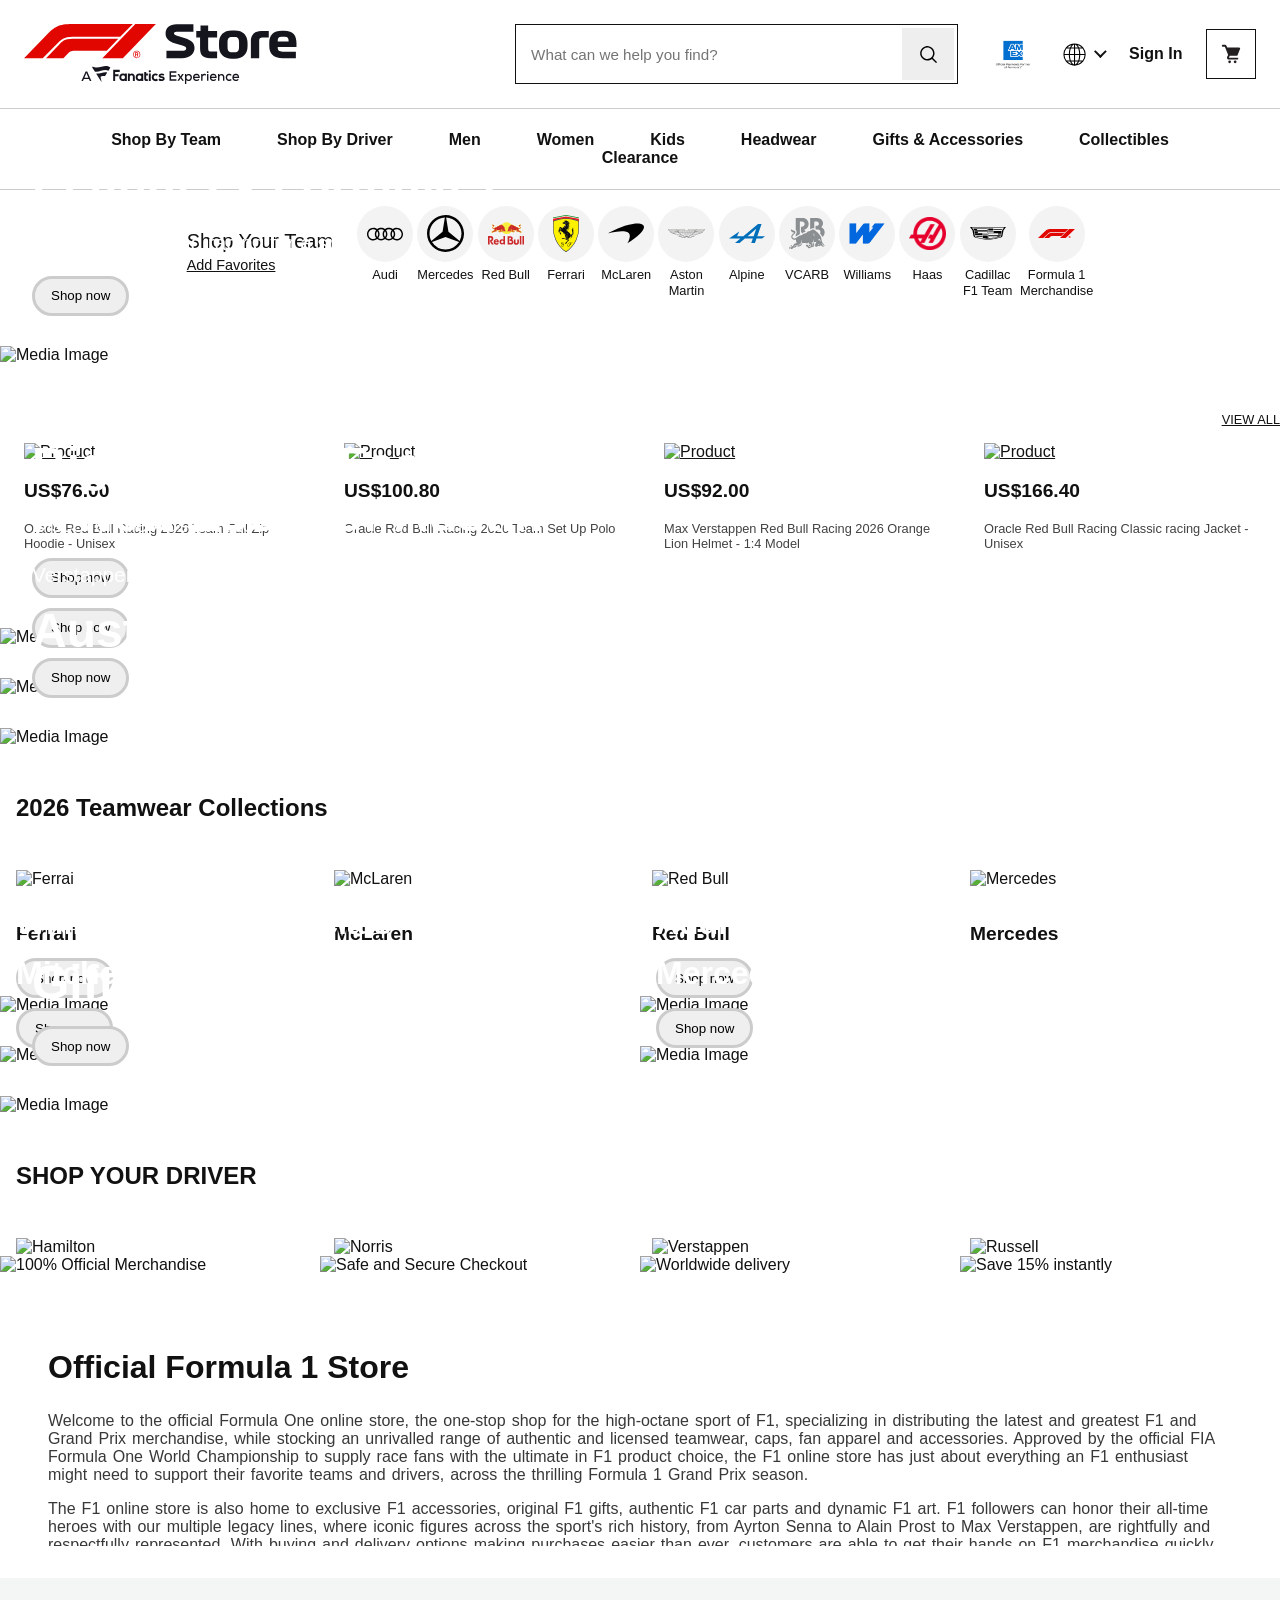
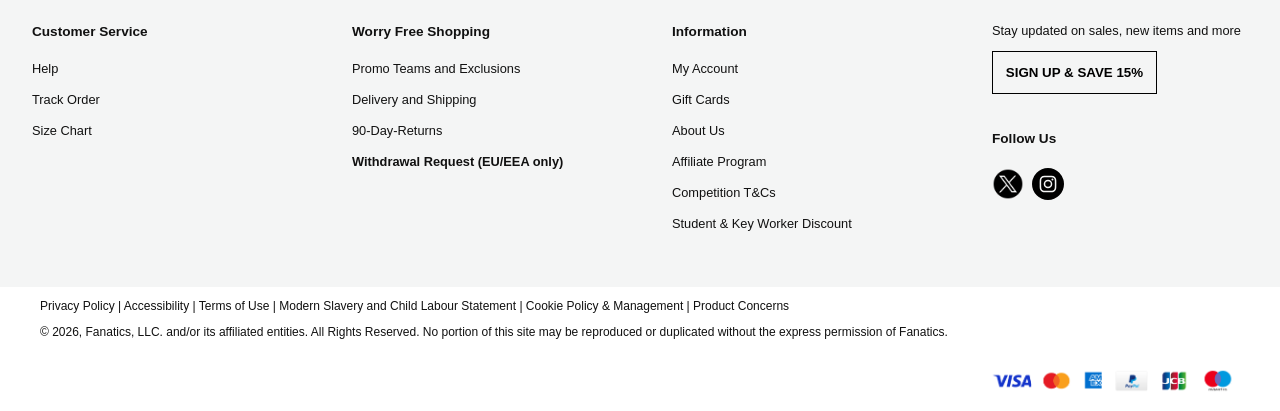
==== midterm-lab-exam/index.html @ 0c7c8865 "midterm: baseline copy" ====
<!doctype html>
<html lang="en">
  <head>
    <meta charset="UTF-8" />
    <meta name="viewport" content="width=device-width, initial-scale=1.0" />
    <link href="https://cdn.jsdelivr.net/npm/bootstrap@5.3.3/dist/css/bootstrap.min.css" rel="stylesheet" />
    <link rel="stylesheet" href="style.css" />
    <title>F1 Store | The Official Formula One Store</title>
  </head>

  <body>
    <header class="header">
      <div class="header-main flex-wrap flex-md-nowrap">
                <button class="hamburger" type="button" data-bs-toggle="collapse" data-bs-target="#categories-menu" aria-label="Toggle menu">
          <span></span><span></span><span></span>
        </button>
        <img class="f1-logo" src="content/f1-logo.svg" alt="F1 Store" />

        <div class="search-bar d-none d-md-flex">
          <img class="search-icon" src="content/search.svg" alt="" />

          <input
            class="search"
            type="text"
            placeholder="What can we help you find?"
          />
        </div>

        <div class="header-icons d-md-none">
          <img class="header-icon" src="content/search.svg" alt="Search" />
          <img class="header-icon" src="content/account.svg" alt="Account" />
          <img class="header-icon" src="content/bag.svg" alt="Shopping bag" />
        </div>
        <div class="header-right d-none d-md-flex">
          <img class="amex-logo d-none d-lg-block" src="content/amex-logo.avif" alt="AMEX-logo" />
          <a class="lang-link" href="#"><img class="globe" src="content/languages.svg" alt="Language" /><span class="chevron"></span></a>
          <a class="sign-in" href="#">Sign In</a>
          <a class="cart-box" href="#"><img class="cart" src="content/cart.svg" alt="Shopping cart" /></a>
        </div>
      </div>
      <nav class="category-nav navbar navbar-expand-md">
        <div class="collapse navbar-collapse" id="categories-menu">
          <ul class="navbar-nav w-100 flex-wrap justify-content-center">
            <li class="nav-item"><a class="nav-link" href="#">Shop By Team</a></li>
            <li class="nav-item"><a class="nav-link" href="#">Shop By Driver</a></li>
            <li class="nav-item"><a class="nav-link" href="#">Men</a></li>
            <li class="nav-item"><a class="nav-link" href="#">Women</a></li>
            <li class="nav-item"><a class="nav-link" href="#">Kids</a></li>
            <li class="nav-item"><a class="nav-link" href="#">Headwear</a></li>
            <li class="nav-item"><a class="nav-link" href="#">Gifts &amp; Accessories</a></li>
            <li class="nav-item"><a class="nav-link" href="#">Collectibles</a></li>
            <li class="nav-item"><a class="nav-link" href="#">Clearance</a></li>
        <li class="nav-item d-md-none"><a class="nav-link" href="#">Gift Cards</a></li>
        <li class="nav-item d-md-none"><a class="nav-link" href="#">Track Order</a></li>
        <li class="nav-item d-md-none"><a class="nav-link" href="#">Help</a></li>
        <li class="nav-item d-md-none"><a class="nav-link" href="#">My Account</a></li>
          </ul>
        </div>
      </nav>

      <section class="teams-nav flex-column flex-lg-row">
        <div class="team-title">
          <div>Shop Your Team</div>
          <a href="#">Add Favorites</a>
        </div>

        <div class="teams">
          <div class="team">
            <div class="team-image">
              <img src="content/audi-logo.svg" alt="Audi" />
            </div>
            <span>Audi</span>
          </div>

          <div class="team">
            <div class="team-image">
              <img src="content/mercedes-logo.svg" alt="Mercedes" />
            </div>
            <span>Mercedes</span>
          </div>

          <div class="team">
            <div class="team-image">
              <img src="content/redbull-logo.svg" alt="Red Bull" />
            </div>
            <span>Red Bull</span>
          </div>

          <div class="team">
            <div class="team-image">
              <img src="content/ferrari-logo.svg" alt="Ferrari" />
            </div>
            <span>Ferrari</span>
          </div>

          <div class="team">
            <div class="team-image">
              <img src="content/mclaren-logo.svg" alt="McLaren" />
            </div>
            <span>McLaren</span>
          </div>

          <div class="team">
            <div class="team-image">
              <img src="content/aston_martin-logo.svg" alt="Aston Martin" />
            </div>
            <span>Aston<br />Martin</span>
          </div>

          <div class="team">
            <div class="team-image">
              <img src="content/Alpine-logo.svg" alt="Alpine" />
            </div>
            <span>Alpine</span>
          </div>

          <div class="team">
            <div class="team-image">
              <img src="content/racing_bulls-logo.svg" alt="VCARB" />
            </div>
            <span>VCARB</span>
          </div>

          <div class="team">
            <div class="team-image">
              <img src="content/williams-logo.png" alt="Williams" />
            </div>
            <span>Williams</span>
          </div>

          <div class="team">
            <div class="team-image">
              <img src="content/haas-logo.png" alt="Haas" />
            </div>
            <span>Haas</span>
          </div>

          <div class="team">
            <div class="team-image">
              <img src="content/cadillac-logo.svg" alt="Cadillac F1 Team" />
            </div>
            <span>Cadillac<br />F1 Team</span>
          </div>

          <div class="team">
            <div class="team-image">
              <img
                src="content/F1-logo-small.svg"
                alt="Formula 1 Merchandise"
              />
            </div>
            <span>Formula 1<br />Merchandise</span>
          </div>
        </div>
      </section>
    </header>
     <section class="full-media">
       <img
          class="media-bg"
          src="https://f1store.formula1.com/content/ws/all/99aa858f-770e-4492-a252-5c9ff026bca8__1600X900.png"
          alt="Media Image"
          href="#"
        />
        <div class="media-content">
          <a href="#">Peanuts x Formula 1</a>
          <p>The gang is taking racing for a spin</p>
          <button class="media-button">Shop now</button>
        </div>
      </div>
    </section>
    <section class="featured-products">
      <a class="view-all-p" href="#">VIEW ALL</a>
      <div class="row g-0 row-cols-2 row-cols-md-3 row-cols-lg-4 flex-nowrap overflow-x-auto">
        <div class="col">
    <div class="product">
            <a href="product.html"><img class="product-image" src="https://images.footballfanatics.com/red-bull-racing/oracle-red-bull-racing-2026-team-full-zip-hoodie-unisex_ss5_p-203284852+u-giqeakh89roz4j8km2s3+v-f1iofm5cjtgnecprdol8.jpg?_hv=2&w=400" alt="Product"></a>
            <div class="product-text">
              <p class="product-price">
                  US$76.00
              </p>
              <p class="product-description">
                Oracle Red Bull Racing 2026 Team Full Zip Hoodie - Unisex
              </p>
            </div>
          </div>
        </div>
        <div class="col">
    <div class="product">
            <a href="product.html"><img class="product-image" src="https://images.footballfanatics.com/red-bull-racing/oracle-red-bull-racing-2026-team-set-up-polo_ss5_p-203284846+u-rl80itriba1kzjsfhgrx+v-dq0yskqigutewtqdsetq.jpg?_hv=2&w=400" alt="Product"></a>
            <div class="product-text">
              <p class="product-price">
                    US$100.80
                </p>
              <p class="product-description">
                Oracle Red Bull Racing 2026 Team Set Up Polo
              </p>
            </div>
          </div>
        </div>
        <div class="col">
    <div class="product">
            <a href="product.html"><img class="product-image" src="https://images.footballfanatics.com/red-bull-racing/oracle-red-bull-racing-max-verstappen-1:4-2026-orange-helmet_ss5_p-204169263+u-fg5vxder5s6vkjprsjh7+v-ohwl7w9werzax4swo9gp.jpg?_hv=2&w=400" alt="Product"></a>
            <div class="product-text">
              <p class="product-price">
                    US$92.00
                </p>
              <p class="product-description">
                Max Verstappen Red Bull Racing 2026 Orange Lion Helmet - 1:4 Model
              </p>
            </div>
          </div>
        </div>
        <div class="col">
    <div class="product">
            <a href="product.html"><img class="product-image" src="https://images.footballfanatics.com/red-bull-racing/oracle-red-bull-racing-classic-racing-jacket-unisex_ss5_p-203495680+u-6pwhr2a5mqklfdiwrdmm+v-qru7h6d6cvnwbzpcdbij.jpg?_hv=2&w=400" alt="Product"></a>
            <div class="product-text">
              <p class="product-price">
                    US$166.40
                </p>
              <p class="product-description">
                Oracle Red Bull Racing Classic racing Jacket - Unisex
              </p>
            </div>
          </div>
        </div>
        <div class="col">
    <div class="product">
            <a href="product.html"><img class="product-image" src="https://images.footballfanatics.com/red-bull-racing/oracle-red-bull-racing-2026-team-full-zip-hoodie-unisex_ss5_p-203284852+u-giqeakh89roz4j8km2s3+v-f1iofm5cjtgnecprdol8.jpg?_hv=2&w=400" alt="Product"></a>
            <div class="product-text">
              <p class="product-price">
                    US$76.00
                </p>
              <p class="product-description">
                Oracle Red Bull Racing 2026 Team Full Zip Hoodie - Unisex
              </p>
            </div>
          </div>
        </div>
        <div class="col">
    <div class="product">
            <a href="product.html"><img class="product-image" src="https://images.footballfanatics.com/red-bull-racing/oracle-red-bull-racing-2026-team-set-up-polo_ss5_p-203284846+u-rl80itriba1kzjsfhgrx+v-dq0yskqigutewtqdsetq.jpg?_hv=2&w=400" alt="Product"></a>
            <div class="product-text">
              <p class="product-price">
                    US$100.80
                </p>
              <p class="product-description">
                Oracle Red Bull Racing 2026 Team Set Up Polo
              </p>
            </div>
          </div>
        </div>
        <div class="col">
    <div class="product">
            <a href="product.html"><img class="product-image" src="https://images.footballfanatics.com/red-bull-racing/oracle-red-bull-racing-max-verstappen-1:4-2026-orange-helmet_ss5_p-204169263+u-fg5vxder5s6vkjprsjh7+v-ohwl7w9werzax4swo9gp.jpg?_hv=2&w=400" alt="Product"></a>
            <div class="product-text">
              <p class="product-price">
                    US$92.00
                </p>
              <p class="product-description">
                Max Verstappen Red Bull Racing 2026 Orange Lion Helmet - 1:4 Model
              </p>
            </div>
          </div>
        </div>
        <div class="col">
    <div class="product">
            <a href="product.html"><img class="product-image" src="https://images.footballfanatics.com/red-bull-racing/oracle-red-bull-racing-classic-racing-jacket-unisex_ss5_p-203495680+u-6pwhr2a5mqklfdiwrdmm+v-qru7h6d6cvnwbzpcdbij.jpg?_hv=2&w=400" alt="Product"></a>
            <div class="product-text">
              <p class="product-price">
                    US$166.40
                </p>
              <p class="product-description">
                Oracle Red Bull Racing Classic racing Jacket - Unisex
              </p>
            </div>
          </div>
        </div>
      </div>
    </section>
    <section class="full-media">
       <img
          class="media-bg"
          src="https://f1store.formula1.com/content/ws/all/3822c56f-3aed-408d-9a5c-5820b9a64b49__1600X900.png"
          alt="Media Image"
          href="#"
        />
        <div class="media-content">
          <a href="#">Big Hats and Fast Laps</a>
          <p>Discover the Austin Race Specials</p>
          <button class="media-button">Shop now</button>
        </div>
      </div>
    </section>
        <section class="full-media">
       <img
          class="media-bg"
          src="https://f1store.formula1.com/content/ws/all/07cbb17b-3920-40c6-b9c8-36aeec4397c9__1600X900.png"
          alt="Media Image"
          href="#"
        />
        <div class="media-content">
          <a href="#">A New Look for Austin</a>
          <p>
Verstappen brings a new helmet for Austin</p>
          <button class="media-button">Shop now</button>
        </div>
      </div>
    </section>
        <section class="full-media">
       <img
          class="media-bg"
          src="https://f1store.formula1.com/content/ws/all/e5d00f90-b0cc-4c03-b243-25dbf1a67d55__1600X600.png"
          alt="Media Image"
          href="#"
        />
        <div class="media-content">
          <a href="#">Austin Specials</a>
          <button class="media-button">Shop now</button>
        </div>
      </div>
    </section>
    <section class="collections">
        <div class="collections-header">
          2026 Teamwear Collections
        </div>
        <div class="collections-teams">
          <div class="team-collec">
            <img src="https://f1store.formula1.com/content/ws/all/45e0aa87-77a0-4eb5-b67c-2b52565fc7e1__800X1080.jpg?w=800" alt="Ferrai">
            <p>Ferrari</p>
          </div>
          <div class="team-collec">
            <img src="https://f1store.formula1.com/content/ws/all/db583f59-4bc6-4a63-9961-8bb90c9713fe__800X1080.png?w=800" alt="McLaren">
            <p>McLaren</p>
          </div>
          <div class="team-collec">
            <img src="https://f1store.formula1.com/content/ws/all/5ff51c94-ff0d-43ff-bf01-c6cda2a7f2c5__800X1080.png?w=800" alt="Red Bull">
            <p>Red Bull</p>
          </div>
          <div class="team-collec">
            <img src="https://f1store.formula1.com/content/ws/all/937a3b1b-cb93-4577-b548-91e09dd184e6__800X1080.png?w=800" alt="Mercedes">
            <p>Mercedes</p>
          </div>
        </div>
    </section>
    <section class="half-media flex-column flex-md-row">
      <div class="half-media-item">
       <img
          class="half-media-bg"
          src="https://f1store.formula1.com/content/ws/all/a0a316b0-8ed4-411a-8600-6b28e6a17348__640X640.png"
          alt="Media Image"
          href="#"
        />
        <div class="half-media-content">
          <a href="#">Williams Austin Specials</a>
          <button class="half-media-button">Shop now</button>
        </div>
      </div>
      <div class="half-media-item">
       <img
          class="half-media-bg"
          src="https://f1store.formula1.com/content/ws/all/f5c52c93-c40f-4f26-9082-2971f85efcaf__640X640.png"
          alt="Media Image"
          href="#"
        />
        <div class="half-media-content">
          <a href="#">Audi Austin Cap</a>
          <button class="half-media-button">Shop now</button>
        </div>
      </div>
    </section>
    <section class="half-media flex-column flex-md-row">
      <div class="half-media-item">
       <img
          class="half-media-bg"
          src="https://f1store.formula1.com/content/ws/all/3a80df61-04ce-4846-addc-730b58833f75__640X640.png"
          alt="Media Image"
          href="#"
        />
        <div class="half-media-content">
          <a href="#">Mitchell & Ness Austin</a>
          <button class="half-media-button">Shop now</button>
        </div>
      </div>
      <div class="half-media-item">
       <img
          class="half-media-bg"
          src=""
          alt="Media Image"
          href="#"
        />
        <div class="half-media-content">
          <a href="#">Mercedes Austin Cap</a>
          <button class="half-media-button">Shop now</button>
        </div>
      </div>
    </section>
    <section class="full-media">
       <img
          class="media-bg"
          src="https://f1store.formula1.com/content/ws/all/33ba2dc0-c90b-44b4-8e79-1551c447867c__1600X450.png"
          alt="Media Image"
          href="#"
        />
        <div class="media-content">
          <a href="#">Gift cards</a>
          <button class="shop-now-button">Shop now</button>
        </div>
      </div>
    </section>
     <section class="collections">
        <div class="collections-header">
          SHOP YOUR DRIVER
        </div>
        <div class="collections-teams">
          <div class="team-collec">
            <img src="https://f1store.formula1.com/content/ws/all/5ce53656-edab-4019-8d3a-47a3b8a075b8__800X1290.png?w=800" alt="Hamilton">
          </div>
          <div class="team-collec">
            <img src="https://f1store.formula1.com/content/ws/all/cbe8cf5a-95da-447e-a369-d314df11ad9c__800X1290.png?w=800" alt="Norris">
          </div>
          <div class="team-collec">
            <img src="https://f1store.formula1.com/content/ws/all/c066975f-923e-49a7-9ecb-bb3c186f18d1__800X1290.png?w=800" alt="Verstappen">
          </div>
          <div class="team-collec">
            <img src="https://f1store.formula1.com/content/ws/all/fba0a993-594b-4244-8ca0-d0fe88023325__800X1290.png?w=800" alt="Russell">
          </div>
        </div>
    </section>
    <section class="commerce-cards flex-wrap">
      <div class="ccard-item">
        <img class="ccard-img" src="https://f1store.formula1.com/content/ws/all/34dcbbae-e018-471a-aa3b-74a05bb0ed51.svg?w=2046" alt="100% Official Merchandise">
      </div>
      <div class="ccard-item">
        <img class="ccard-img" src="https://f1store.formula1.com/content/ws/all/d00a7a91-94bc-420b-80eb-b28a1deac83c.svg?w=2046" alt="Safe and Secure Checkout">
      </div>
      <div class="ccard-item">
        <img class="ccard-img" src="https://f1store.formula1.com/content/ws/all/50448be6-e050-4c11-a191-ca8d1ac06654.svg?w=2046" alt="Worldwide delivery">
      </div>
      <div class="ccard-item">
        <img class="ccard-img" src="https://f1store.formula1.com/content/ws/all/f9ea73c8-b55f-42c6-a0a0-d256e0a5639b.svg?w=2046" alt="Save 15% instantly">
      </div>
    </section>
    <section class="info-scroll">
      <h2>
        Official Formula 1 Store
      </h2>
      <p>Welcome to the official Formula One online store, the one-stop shop for the high-octane sport of F1, specializing in distributing the latest and greatest F1 and Grand Prix merchandise, while stocking an unrivalled range of authentic and licensed teamwear, caps, fan apparel and accessories. Approved by the official FIA Formula One World Championship to supply race fans with the ultimate in F1 product choice, the F1 online store has just about everything an F1 enthusiast might need to support their favorite teams and drivers, across the thrilling Formula 1 Grand Prix season.

      </p>
      <p>The F1 online store is also home to exclusive F1 accessories, original F1 gifts, authentic F1 car parts and dynamic F1 art. F1 followers can honor their all-time heroes with our multiple legacy lines, where iconic figures across the sport's rich history, from Ayrton Senna to Alain Prost to Max Verstappen, are rightfully and respectfully represented. With buying and delivery options making purchases easier than ever, customers are able to get their hands on F1 merchandise quickly and efficiently at checkout.
      <h3>Popular Teams</h3>
      <p><a href="#">Mclaren F1 Team</a> | <a href="#">Scuderia Ferrari</a> | <a href="#">Aston Martin Red Bull Racing</a> | <a href="#">Mercedes-AMG Petronas F1 Team</a> | <a href="#">Formula 1 Merchandise</a></p>
      <h3>Trending Products</h3>
      <p><a href="#">Mclaren F1 Sweatshirts & Fleece</a> | <a href="#">Scuderia Ferrari Hats</a> | <a href="#">Aston Martin T-Shirts</a> | <a href="#">Aston Martin Jackets</a> | <a href="#">Aston Martin Polos</a> | <a href="#">Aston Martin Sweatshirts & Fleece</a> | <a  href="#">Aston Martin Cap</a> | <a href="#">Mercedes-AMG Petronas F1 Team Jackets</a> | <a href="#">Mercedes-AMG Petronas F1 Team T-Shirts</a> | <a href="#">Williams F1 Shirt</a> | <a href="#">Williams racing Hat</a> | <a href="#">Williams racing Jacket</a></p>
      <h3>Top Drivers</h3>
      <p><a href="#">Charles Leclerc</a> | <a href="#">Lewis Hamilton</a> | <a href="#">Fernando Alonso</a> | <a href="#">Sergio Perez</a> | <a href="#">Lando Norris</a></p>
      <p>The F1 logo, F1, FORMULA 1, FIA FORMULA ONE WORLD CHAMPIONSHIP, GRAND PRIX and related marks are trade marks of Formula One Licensing BV, a Formula 1 company. All rights reserved.</p></p>
    </section>  
    <section class="quick-links flex-wrap">
        <div class="ql-set">
          <p class="bold">Customer Service</p>
            <a href="#">Help</a>
            <a href="#">Track Order</a>
            <a href="#">Size Chart</a>
        </div>
        <div class="ql-set">
          <p class="bold">Worry Free Shopping</p>
          <a href="#">Promo Teams and Exclusions</a>
          <a href="#">Delivery and Shipping</a>
          <a href="#">90-Day-Returns</a>
          <a class="bold" href="#">Withdrawal Request (EU/EEA only)</a>
        </div>
        <div class="ql-set">
          <p class="bold">Information</p>
           <a href="#">My Account</a>
           <a href="#">Gift Cards</a>
           <a href="#">About Us</a>
           <a href="#">Affiliate Program</a>
           <a href="#">Competition T&Cs</a>
           <a href="#">Student & Key Worker Discount</a>
        </div>
        <div class="ql-set">
          <p class="stay-updated">Stay updated on sales, new items and more</p>
          <button>SIGN UP & SAVE 15%</button>
          <p class="bold">Follow Us</p>
          <div class="socials">
            <a  href="#"><img class="social-icon" src="content/twitter-x-logo.png" alt="X.com"></a>
            <a  href="#"><img class="social-icon" src="content/instagram-logo.svg" alt="Instagram.com"></a>
          </div>
        </div>
    </section>
    <footer class="footer">
      <div class="footer-links"><p><a href="#">Privacy Policy</a>  |  <a href="#">Accessibility</a>  |  <a href="#">Terms of Use</a>  |  <a href="#">Modern Slavery and Child Labour Statement</a>  |  <a href="#">Cookie Policy & Management</a>  |  <a href="#">Product Concerns</a></p></div>
      <div class="footer-text"><p>&copy; 2026, Fanatics, LLC. and/or its affiliated entities. All Rights Reserved. No portion of this site may be reproduced or duplicated without the express permission of Fanatics.</p></div>
      <div class="footer-payments"><img class="payment-img" src="content/payments-footer.png" alt="Payment methodss"></div>
    </footer>
    <script src="https://cdn.jsdelivr.net/npm/bootstrap@5.3.3/dist/js/bootstrap.bundle.min.js"></script>
  </body>
</html>
---- midterm-lab-exam/style.css ----
body {
  line-height: normal;
}
p {
  margin-top: 1em;
  margin-bottom: 1em;
}
h1,
h2,
h3 {
  font-weight: bold;
  line-height: normal;
}
h1 {
  font-size: 2em;
  margin: 0.67em 0em;
}
h2 {
  font-size: 1.5em;
  margin: 0.83em 0em;
}
h3 {
  font-size: 1.17em;
  margin: 1em 0em;
}
img {
  vertical-align: baseline;
}
button,
input,
select {
  font-size: 13.3333px;
  line-height: normal;
}

* {
  box-sizing: border-box;
  font-family: Inter, sans-serif;
}

body {
  margin: 0;
  font-family: Arial, Helvetica, sans-serif;
  color: #111;
}

a {
  color: inherit;
}

.top-bar {
  display: flex;
  justify-content: space-between;
  align-items: center;

  padding: 0.35rem 0.85rem;

  font-size: 0.85rem;
}

.nav-links {
  display: flex;
  align-items: center;
  gap: 0.95rem;
  padding-top: 0.5rem;
}

.nav-links a {
  text-decoration: none;
}

.cart {
  width: 1.9rem;
  height: auto;
  padding-left: 0.4rem;
}

.header-main {
  display: flex;
  align-items: center;
  justify-content: space-between;
  padding: 1.5rem;
}

.search-amex {
  display: flex;
  align-items: center;

  width: 45rem;
  max-width: 45vw;
  grid-column: 2;
}
.f1-logo {
  flex: 1;
  height: 3.75rem;
  object-fit: contain;
  object-position: left;
}

.search-bar {
  display: flex;
  flex-direction: row-reverse;
  align-items: center;
  width: 36%;
  border: 1px solid #111;

  padding: 0.2rem;
}
.amex-logo {
  width: 3rem;
  height: auto;
}

.search-icon {
  width: 3.25rem;
  height: 3.25rem;
  padding: 0.9rem;
  background: #eee;
  flex-shrink: 0;
}

.search {
  width: 100%;
  border: none;
  outline: none;
  padding-left: 0.75rem;

  font-size: 0.95rem;
}

.hamburger {
  display: none;
  width: 1.5rem;
  height: 1.5rem;
  flex-direction: column;
  justify-content: space-between;
  cursor: pointer;
  background-color: none;
}
.hamburger span {
  display: block;
  height: 2px;
  width: 1.2rem;
  background: #222;
  border-radius: 2px;
}
.category-nav {
  display: flex;
  justify-content: space-between;
  align-items: center;

  padding: 1.35rem 3.5rem;

  border-top: 1px solid #ccc;
  border-bottom: 1px solid #ccc;
}

.category-nav a {
  text-decoration: none;
  font-size: 1rem;
  font-weight: 600;
  white-space: nowrap;
}

.teams-nav {
  display: flex;
  align-items: center;
  justify-content: center;

  gap: 1.5rem;

  padding: 1rem 10.5rem;
}

.team-title {
  min-width: 12%;
}

.team-title div {
  font-size: 1.25rem;
  margin-bottom: 0.2rem;
}

.team-title a {
  font-size: 0.9rem;
}

.teams {
  display: flex;
  align-items: flex-start;
  justify-content: space-between;

  width: 78%;
}

.team {
  display: flex;
  flex-direction: column;
  align-items: center;

  text-align: center;

  gap: 0.35rem;
}

.team-image {
  width: 3.5rem;
  height: 3.5rem;

  border-radius: 50%;

  background-color: #f3f3f3;

  display: flex;
  align-items: center;
  justify-content: center;
}

.team-image img {
  width: 65%;
  height: 65%;
  object-fit: contain;
}

.team span {
  font-size: 0.8rem;
  line-height: 1.2;
}

.stage {
  position: relative;
  width: 100%;
}
.stage-bg {
  display: block;
  width: 100%;
  height: auto;
}
.stage-content {
  font-family: Inter, sans-serif;
  position: absolute;
  left: 2rem;
  bottom: 3rem;
  color: white;
}
.stage a {
  text-decoration: none;
  font-size: 3rem;
  font-weight: bold;
}
.stage p {
  font-size: 1.3rem;
}
.stage-button {
  padding: 0.6rem 1rem;
  border: #ccc solid;
  border-radius: 3rem;
  text-decoration: none;
}
.stage-button:hover {
  background-color: lightgray;
  border-color: lightgray;
}
.featured-products {
  padding: 3rem 0rem;
  width: 100%;
}
.view-all-p {
  font-size: 0.8rem;
  display: flex;
  justify-content: right;
  padding-bottom: 1rem;
}
.product {
  float: left;
  width: 22.22%;
  padding: 0rem 1.5rem;
  padding-bottom: 2rem;
}
.product img {
  height: 19rem;
}
.product-price {
  font-weight: bold;
  font-size: 1.2rem;
  text-decoration: none;
}
.product-description {
  font-size: 0.8rem;
  color: rgb(66, 66, 66);
  text-decoration: none;
}

.full-media {
  display: flex;
  padding-top: 2rem;
  position: relative;
  width: 100%;
}
.media-bg {
  display: block;
  width: 100%;
  height: auto;
}
.media-content {
  font-family: Inter, sans-serif;
  position: absolute;
  left: 2rem;
  bottom: 3rem;
  color: white;
}
.full-media a {
  text-decoration: none;
  font-size: 3rem;
  font-weight: bold;
}
.full-media p {
  font-size: 1.3rem;
}
.media-button {
  display: block;
  padding: 0.6rem 1rem;
  border: #ccc solid;
  border-radius: 3rem;
  text-decoration: none;
}
.media-button:hover {
  background-color: lightgray;
  border-color: lightgray;
}
.collections {
  padding: 0rem 1rem;
}
.collections-header {
  display: flex;
  margin: 1rem 0rem;
  padding: 2rem 0rem;
  font-weight: bold;
  font-size: 1.5rem;
}
.collections-teams {
  display: flex;
  gap: 5rem;
}
.team-collec {
  float: left;
}
.team-collec img {
  width: 19rem;
}
.team-collec p {
  padding-top: 1rem;
  font-size: 1.2rem;
  font-weight: bold;
  color: #111;
}
.half-media {
  display: flex;
}
.half-media-item {
  float: left;
  padding-top: 2rem;
  position: relative;
  width: 50%;
}
.half-media-bg {
  display: block;
  width: 100%;
  height: auto;
}
.half-media-content {
  font-family: Inter, sans-serif;
  position: absolute;
  left: 1rem;
  bottom: 1rem;
  color: white;
}
.half-media-item a {
  text-decoration: none;
  font-size: 2rem;
  font-weight: bold;
}
.half-media-button {
  display: block;
  margin-top: 1rem;
  padding: 0.6rem 1rem;
  border: #ccc solid;
  border-radius: 3rem;
  text-decoration: none;
}
.half-media-button:hover {
  background-color: lightgray;
  border-color: lightgray;
}
.shop-now-button {
  display: block;
  padding: 0.6rem 1rem;
  border: #ccc solid;
  border-radius: 3rem;
  text-decoration: none;
  margin-top: 1rem;
}
.commerce-cards {
  display: flex;
}
.ccard-img {
  width: 24rem;
  height: auto;
}
.info-scroll {
  height: 14rem;
  overflow-y: auto;
  padding: 0rem 3rem;
  margin-top: 3rem;
  margin-bottom: 2rem;
}
.info-scroll h2 {
  font-size: 2rem;
}

.info-scroll h3 {
  font-size: rem;
}

.info-scroll p {
  font-size: 1rem;
  color: rgb(56, 56, 56);
  word-spacing: 0.1rem;
}
.quick-links {
  background-color: #f4f5f5;
  display: flex;
  padding-bottom: 1rem;
}
.ql-set {
  width: 25%;
  padding: 2rem;
}
.bold {
  font-weight: bold;
  font-size: 0.85rem;
}
.ql-set a {
  display: block;
  text-decoration: none;
  padding: 0.5rem 0rem;
  font-size: 0.8rem;
}
.stay-updated {
  font-size: 0.8rem;
}
.ql-set button {
  background-color: #f4f5f5;
  border: black 1px solid;
  font-weight: bold;
  padding: 0.8rem;
  margin-bottom: 1.5rem;
}
.socials {
  display: flex;
  gap: 0.5rem;
}
.social-icon {
  height: 2rem;
  width: 2rem;
}
.footer {
  padding: 0rem 2.5rem;
  font-size: 0.75rem;
}
.footer-payments {
  display: flex;
  justify-content: right;
}
.payment-img {
  height: 1.8rem;
  width: auto;
  margin: 1rem 0rem;
}
.footer-links a {
  text-decoration: none;
}
.featured-products {
  padding-bottom: 0rem;
}
.featured-products .product {
  float: none;
  width: 100%;
}
.featured-products .product img {
  width: 100%;
  height: auto;
}
.featured-products .row {
  scrollbar-width: none;
}
.featured-products .row::-webkit-scrollbar {
  display: none;
}
.featured-products .product img {
  display: block;
}
.add-btn {
  width: 100%;
  background: #000;
  color: #fff;
  border: none;
  padding: 0.6rem;
  font-weight: bold;
  font-size: 0.9rem;
}
.add-btn:hover {
  background: #333;
}
.category-nav .nav-link,
.category-nav .nav-link:hover {
  color: inherit;
  padding: 0rem;
}

@media (max-width: 1599px) {
  .collections-teams {
    gap: 1.5rem;
  }
  .team-collec {
    flex: 1 1 0;
    min-width: 0;
  }
  .team-collec img {
    width: 100%;
    height: auto;
  }
  .ccard-item {
    flex: 1 1 0;
    min-width: 0;
  }
  .ccard-img {
    width: 100%;
  }
}

@media (max-width: 1199px) {
  .teams-nav {
    padding: 1rem 2rem;
  }
  .teams {
    overflow-x: auto;
    gap: 1rem;
    scrollbar-width: none;
  }
  .teams::-webkit-scrollbar {
    display: none;
  }
  .team {
    flex-shrink: 0;
  }
}

@media (max-width: 991px) {
  .f1-logo {
    width: 30%;
  }
  .teams-nav {
    align-items: stretch;
    padding: 1rem;
    gap: 1rem;
  }
  .team-title {
    display: flex;
    justify-content: space-between;
    align-items: center;
  }
  .team-title div {
    margin-bottom: 0rem;
  }
  .teams {
    width: 100%;
  }
  .stage a,
  .full-media a {
    font-size: 2.2rem;
  }
  .stage p,
  .full-media p {
    font-size: 1.1rem;
  }
  .stage-content,
  .media-content {
    left: 1.5rem;
    bottom: 2rem;
  }
  .half-media-item a {
    font-size: 1.5rem;
  }
  .info-scroll {
    padding: 0rem 1.5rem;
  }
  .ql-set {
    width: 50%;
    padding: 1.5rem;
  }
}

@media (min-width: 769px) and (max-width: 991px) {
  .category-nav {
    flex-wrap: wrap;
    justify-content: center;
    gap: 0.5rem 1.5rem;
    padding: 0.65rem 1rem;
  }
}

@media (max-width: 768px) {
  .top-bar {
    padding: 0.35rem 0.5rem;
    font-size: 0.75rem;
  }
  .nav-links {
    gap: 0.6rem;
    padding-top: 0.25rem;
  }
  .header-main {
    padding: 0.75rem 0.5rem;
    justify-content: flex-start;
  }
  .f1-logo {
    width: 8rem;
  }
  .search-bar {
    width: 100%;
    margin-top: 0.75rem;
  }
  .teams-nav {
    padding: 0.75rem 0.5rem;
  }
  .stage-bg {
    min-height: 13rem;
    object-fit: cover;
  }
  .media-bg {
    min-height: 12rem;
    object-fit: cover;
  }
  .stage a,
  .full-media a {
    font-size: 1.4rem;
  }
  .stage p,
  .full-media p {
    font-size: 0.85rem;
    margin: 0.4rem 0rem 0.6rem;
  }
  .stage-content,
  .media-content {
    left: 1rem;
    bottom: 1rem;
  }
  .stage-button,
  .media-button,
  .shop-now-button {
    padding: 0.4rem 0.9rem;
    font-size: 0.75rem;
  }
  .full-media {
    padding-top: 1rem;
  }
  .half-media-item {
    width: 100%;
    padding-top: 1rem;
  }
  .half-media-item a {
    font-size: 1.3rem;
  }
  .featured-products {
    padding: 1.5rem 0rem 0rem;
  }
  .view-all-p {
    padding-right: 1rem;
  }
  .featured-products .product {
    padding: 0rem 0.75rem 1.5rem;
  }
  .category-nav {
    padding: 0.5rem 1rem;
  }
  .category-nav .nav-link {
    padding: 0.5rem 0rem;
  }
  .collections-header {
    padding: 1rem 0rem;
    margin: 0.5rem 0rem;
    font-size: 1.2rem;
  }
  .collections-teams {
    overflow-x: auto;
    gap: 1rem;
    scrollbar-width: none;
  }
  .collections-teams::-webkit-scrollbar {
    display: none;
  }
  .team-collec {
    flex: 0 0 65%;
  }
  .ccard-item {
    flex: 0 0 50%;
  }
  .info-scroll {
    padding: 0rem 1rem;
    height: 12rem;
    margin-top: 1.5rem;
  }
  .info-scroll h2 {
    font-size: 1.5rem;
  }
  .ql-set {
    padding: 1rem;
  }
  .footer {
    padding: 0rem 1rem;
  }
}

.header-icons {
  display: flex;
  align-items: center;
  gap: 1.1rem;
  margin-left: auto;
}
.header-icon {
  width: 1.6rem;
  height: 1.6rem;
}
.product-page-link {
  gap: 0.4rem;
}

@media (max-width: 768px) {
  .hamburger {
    display: flex;
    flex-shrink: 0;
    width: 1.6rem;
    height: 1.3rem;
    border: none;
    background: none;
    padding: 0;
    margin: 0rem 0.9rem 0rem 0rem;
  }
  .hamburger span {
    width: 100%;
  }
  .header-main {
    flex-wrap: nowrap;
    align-items: center;
    padding: 0.9rem 1rem;
  }
  .f1-logo {
    flex: none;
    height: auto;
    width: 7.5rem;
  }
  .category-nav {
    padding: 0rem 1rem;
  }
}

@media (max-width: 768px) {
  .header-main .f1-logo {
    flex: none;
    height: auto;
    width: 7.5rem;
  }
  .teams-nav {
    padding: 0.75rem 1rem;
  }
  .team-title {
    justify-content: flex-start;
    gap: 1rem;
  }
  .team-title div {
    font-size: 1.15rem;
    font-weight: 600;
  }
  .team-image {
    width: 4.4rem;
    height: 4.4rem;
  }
  .team span {
    font-size: 0.85rem;
  }
  .stage-bg {
    min-height: 26rem;
  }
  .stage a {
    font-size: 1.8rem;
  }
}

.header-right {
  flex: 1;
  align-items: center;
  justify-content: flex-end;
  gap: 1.5rem;
}
.lang-link {
  display: flex;
  align-items: center;
}
.globe {
  width: 1.6rem;
  height: 1.6rem;
}
.chevron {
  width: 0.55rem;
  height: 0.55rem;
  border-right: 2px solid #111;
  border-bottom: 2px solid #111;
  transform: rotate(45deg);
  margin-left: 0.6rem;
  margin-bottom: 0.3rem;
}
.sign-in {
  text-decoration: none;
  font-weight: bold;
}
.cart-box {
  display: flex;
  align-items: center;
  justify-content: center;
  width: 3.1rem;
  height: 3.1rem;
  border: 1px solid #111;
}
.cart-box .cart {
  width: 1.4rem;
  padding-left: 0rem;
}
.category-nav .navbar-nav {
  column-gap: 2.5rem;
}

@media (max-width: 991px) {
  .search-bar {
    width: 45%;
  }
}

@media (max-width: 768px) {
  .category-nav {
    border-top: none;
  }
}
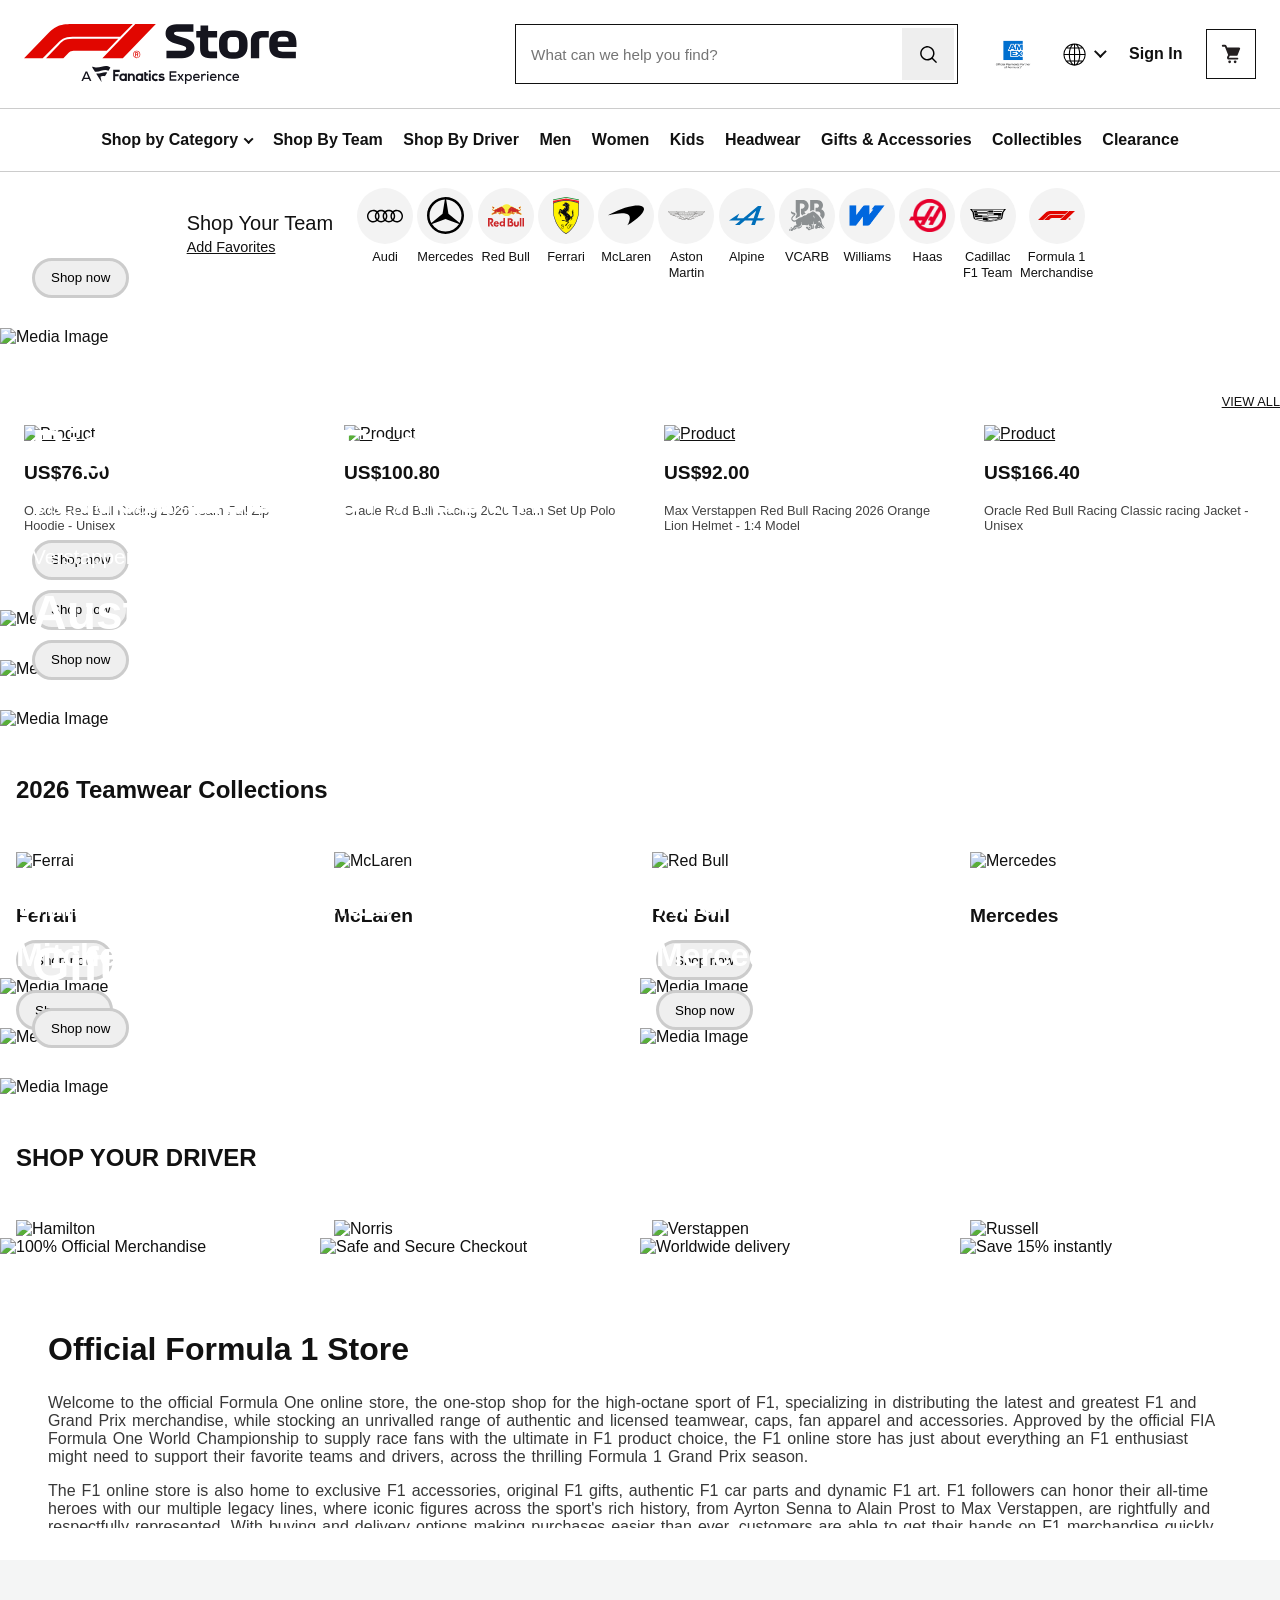
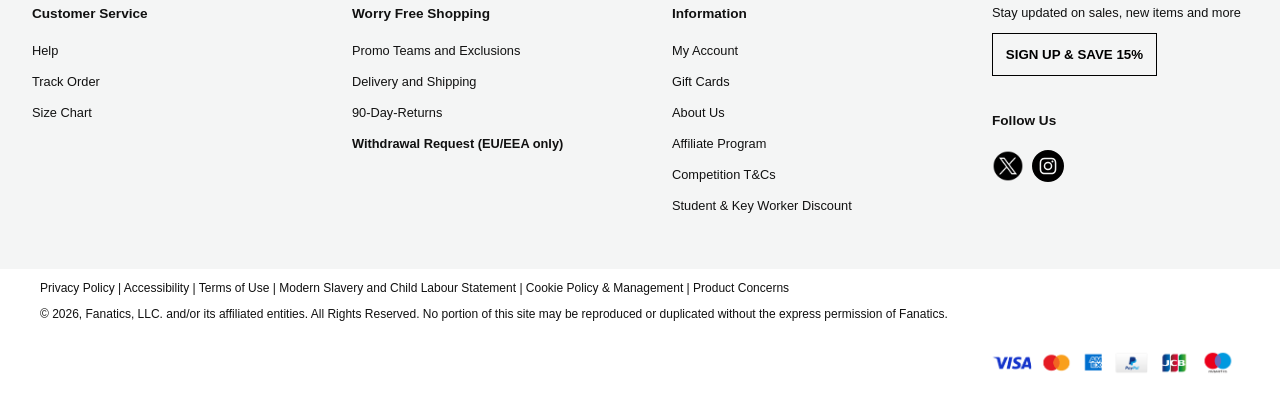
==== commit c66963ba: "midterm task 1" ====
--- a/midterm-lab-exam/index.html
+++ b/midterm-lab-exam/index.html
@@ -5,6 +5,7 @@
     <meta name="viewport" content="width=device-width, initial-scale=1.0" />
     <link href="https://cdn.jsdelivr.net/npm/bootstrap@5.3.3/dist/css/bootstrap.min.css" rel="stylesheet" />
     <link rel="stylesheet" href="style.css" />
+    <link rel="stylesheet" href="mega-menu.css" />
     <title>F1 Store | The Official Formula One Store</title>
   </head>
 
@@ -16,7 +17,7 @@
         </button>
         <img class="f1-logo" src="content/f1-logo.svg" alt="F1 Store" />
 
-        <div class="search-bar d-none d-md-flex">
+        <div class="search-bar bp-up">
           <img class="search-icon" src="content/search.svg" alt="" />
 
           <input
@@ -26,21 +27,134 @@
           />
         </div>
 
-        <div class="header-icons d-md-none">
+        <div class="header-icons bp-down">
           <img class="header-icon" src="content/search.svg" alt="Search" />
           <img class="header-icon" src="content/account.svg" alt="Account" />
           <img class="header-icon" src="content/bag.svg" alt="Shopping bag" />
         </div>
-        <div class="header-right d-none d-md-flex">
+        <div class="header-right bp-up">
           <img class="amex-logo d-none d-lg-block" src="content/amex-logo.avif" alt="AMEX-logo" />
           <a class="lang-link" href="#"><img class="globe" src="content/languages.svg" alt="Language" /><span class="chevron"></span></a>
           <a class="sign-in" href="#">Sign In</a>
           <a class="cart-box" href="#"><img class="cart" src="content/cart.svg" alt="Shopping cart" /></a>
         </div>
       </div>
-      <nav class="category-nav navbar navbar-expand-md">
+      <nav class="category-nav navbar" aria-label="Main navigation">
         <div class="collapse navbar-collapse" id="categories-menu">
           <ul class="navbar-nav w-100 flex-wrap justify-content-center">
+            <li class="nav-item mega-item">
+              <a class="nav-link mega-trigger" href="#" aria-haspopup="true">Shop by Category</a>
+
+              <!-- BP and wider: full-width panel, 5 columns (hover / :focus-within) -->
+              <div class="mega-panel" id="mega-panel">
+                <div class="mega-grid">
+                  <div class="mega-col">
+                    <h3 class="mega-heading">Apparel</h3>
+                    <ul>
+                      <li><a href="#">T-Shirts</a></li>
+                      <li><a href="#">Polos</a></li>
+                      <li><a href="#">Hoodies</a></li>
+                      <li><a href="#">Jackets</a></li>
+                      <li><a href="#">Team Sets</a></li>
+                    </ul>
+                  </div>
+                  <div class="mega-col">
+                    <h3 class="mega-heading">Headwear</h3>
+                    <ul>
+                      <li><a href="#">Caps</a></li>
+                      <li><a href="#">Beanies</a></li>
+                      <li><a href="#">Bucket Hats</a></li>
+                      <li><a href="#">Visors</a></li>
+                      <li><a href="#">Snapbacks</a></li>
+                    </ul>
+                  </div>
+                  <div class="mega-col">
+                    <h3 class="mega-heading">Collectibles</h3>
+                    <ul>
+                      <li><a href="#">Model Cars</a></li>
+                      <li><a href="#">Mini Helmets</a></li>
+                      <li><a href="#">Pin Badges</a></li>
+                      <li><a href="#">Posters</a></li>
+                      <li><a href="#">Signed Items</a></li>
+                    </ul>
+                  </div>
+                  <div class="mega-col">
+                    <h3 class="mega-heading">Accessories</h3>
+                    <ul>
+                      <li><a href="#">Bags</a></li>
+                      <li><a href="#">Mugs</a></li>
+                      <li><a href="#">Keyrings</a></li>
+                      <li><a href="#">Phone Cases</a></li>
+                      <li><a href="#">Lanyards</a></li>
+                    </ul>
+                  </div>
+                  <div class="mega-col">
+                    <h3 class="mega-heading">Gifts</h3>
+                    <ul>
+                      <li><a href="#">Gift Cards</a></li>
+                      <li><a href="#">Under $50</a></li>
+                      <li><a href="#">Calendars</a></li>
+                      <li><a href="#">Home &amp; Office</a></li>
+                      <li><a href="#">New Arrivals</a></li>
+                    </ul>
+                  </div>
+                </div>
+              </div>
+
+              <!-- below BP: same 5 groups as an accordion inside the hamburger menu -->
+              <div class="mega-accordion">
+                <details>
+                  <summary>Apparel</summary>
+                  <ul>
+                    <li><a href="#">T-Shirts</a></li>
+                    <li><a href="#">Polos</a></li>
+                    <li><a href="#">Hoodies</a></li>
+                    <li><a href="#">Jackets</a></li>
+                    <li><a href="#">Team Sets</a></li>
+                  </ul>
+                </details>
+                <details>
+                  <summary>Headwear</summary>
+                  <ul>
+                    <li><a href="#">Caps</a></li>
+                    <li><a href="#">Beanies</a></li>
+                    <li><a href="#">Bucket Hats</a></li>
+                    <li><a href="#">Visors</a></li>
+                    <li><a href="#">Snapbacks</a></li>
+                  </ul>
+                </details>
+                <details>
+                  <summary>Collectibles</summary>
+                  <ul>
+                    <li><a href="#">Model Cars</a></li>
+                    <li><a href="#">Mini Helmets</a></li>
+                    <li><a href="#">Pin Badges</a></li>
+                    <li><a href="#">Posters</a></li>
+                    <li><a href="#">Signed Items</a></li>
+                  </ul>
+                </details>
+                <details>
+                  <summary>Accessories</summary>
+                  <ul>
+                    <li><a href="#">Bags</a></li>
+                    <li><a href="#">Mugs</a></li>
+                    <li><a href="#">Keyrings</a></li>
+                    <li><a href="#">Phone Cases</a></li>
+                    <li><a href="#">Lanyards</a></li>
+                  </ul>
+                </details>
+                <details>
+                  <summary>Gifts</summary>
+                  <ul>
+                    <li><a href="#">Gift Cards</a></li>
+                    <li><a href="#">Under $50</a></li>
+                    <li><a href="#">Calendars</a></li>
+                    <li><a href="#">Home &amp; Office</a></li>
+                    <li><a href="#">New Arrivals</a></li>
+                  </ul>
+                </details>
+              </div>
+            </li>
             <li class="nav-item"><a class="nav-link" href="#">Shop By Team</a></li>
             <li class="nav-item"><a class="nav-link" href="#">Shop By Driver</a></li>
             <li class="nav-item"><a class="nav-link" href="#">Men</a></li>
@@ -50,10 +164,10 @@
             <li class="nav-item"><a class="nav-link" href="#">Gifts &amp; Accessories</a></li>
             <li class="nav-item"><a class="nav-link" href="#">Collectibles</a></li>
             <li class="nav-item"><a class="nav-link" href="#">Clearance</a></li>
-        <li class="nav-item d-md-none"><a class="nav-link" href="#">Gift Cards</a></li>
-        <li class="nav-item d-md-none"><a class="nav-link" href="#">Track Order</a></li>
-        <li class="nav-item d-md-none"><a class="nav-link" href="#">Help</a></li>
-        <li class="nav-item d-md-none"><a class="nav-link" href="#">My Account</a></li>
+        <li class="nav-item bp-down"><a class="nav-link" href="#">Gift Cards</a></li>
+        <li class="nav-item bp-down"><a class="nav-link" href="#">Track Order</a></li>
+        <li class="nav-item bp-down"><a class="nav-link" href="#">Help</a></li>
+        <li class="nav-item bp-down"><a class="nav-link" href="#">My Account</a></li>
           </ul>
         </div>
       </nav>
--- a/midterm-lab-exam/mega-menu.css
+++ b/midterm-lab-exam/mega-menu.css
@@ -0,0 +1,274 @@
+/* =====================================================================
+   TASK 1 - Mega-menu in the navbar        (loaded AFTER style.css / product.css)
+   N = 74  ->  BP = 600 + 74 = 674px,  H = (74 x 7) mod 360 = 158,  K = (74 mod 3) + 3 = 5
+   Media queries cannot read CSS variables, so 674px is written out literally:
+   to change BP, search this file for "674" (and "673") and replace it.
+   ===================================================================== */
+
+:root {
+  --accent: hsl(158, 70%, 45%); /* hsl(H, 70%, 45%) with H = 158 */
+}
+
+/* ---- BP-based show/hide helpers -------------------------------------
+   Bootstrap's d-md-* switch at 768px. The menu has to switch at BP (674px),
+   so the header and nav use these two classes instead.                  */
+.bp-up {
+  display: none !important;
+}
+@media (min-width: 674px) {
+  .bp-up {
+    display: flex !important;
+  }
+  .bp-down {
+    display: none !important;
+  }
+}
+
+/* ---- Stacking: header (and the panel inside it) above all page content -- */
+.header {
+  position: relative;
+  z-index: 1000;
+}
+.category-nav {
+  position: relative; /* the mega panel is positioned against the navbar */
+  z-index: 1000;
+}
+
+/* ---- Navbar expands at BP instead of Bootstrap's 768px ---------------- */
+@media (min-width: 674px) {
+  .category-nav .navbar-collapse.collapse {
+    display: flex !important; /* beats Bootstrap's .collapse:not(.show) */
+    flex-basis: auto;
+  }
+  .category-nav .navbar-nav {
+    flex-direction: row;
+  }
+  .hamburger {
+    display: none;
+  }
+  .header-main {
+    flex-wrap: nowrap;
+  }
+}
+
+/* between BP and 768px the old "mobile" rules from style.css/product.css are
+   still active, so restore the desktop-style header for that narrow band */
+@media (min-width: 674px) and (max-width: 768px) {
+  .header-main {
+    padding: 1.5rem;
+    justify-content: space-between;
+  }
+  .f1-logo {
+    flex: 1;
+    height: 3.75rem;
+    width: auto;
+  }
+  .search-bar {
+    width: 45%;
+    margin-top: 0;
+  }
+  .category-nav {
+    flex-wrap: wrap;
+    justify-content: center;
+    gap: 0.5rem 1.5rem;
+    padding: 0.65rem 1rem;
+    border-top: 1px solid #ccc;
+  }
+  .category-nav .nav-link {
+    padding: 0;
+  }
+}
+
+/* =====================================================================
+   MEGA PANEL  (BP and wider)
+   ===================================================================== */
+.mega-trigger::after {
+  content: "";
+  display: none;
+  width: 0.45rem;
+  height: 0.45rem;
+  margin-left: 0.45rem;
+  border-right: 2px solid #111;
+  border-bottom: 2px solid #111;
+  transform: translateY(-0.15rem) rotate(45deg);
+}
+
+.mega-panel {
+  display: none; /* below BP the accordion is used instead */
+}
+
+@media (min-width: 674px) {
+  .mega-trigger::after {
+    display: inline-block;
+  }
+
+  .mega-panel {
+    display: block;
+    position: absolute; /* out of flow: does not push the page down */
+    top: 100%; /* directly under the navbar */
+    left: 0;
+    right: 0; /* full width */
+    z-index: 1000;
+    background: #fff;
+    border-top: 3px solid var(--accent);
+    border-bottom: 1px solid #ccc;
+    box-shadow: 0 14px 24px rgba(0, 0, 0, 0.18);
+    padding: 1.5rem 1rem;
+
+    /* closed state: not focusable, not hoverable, invisible */
+    visibility: hidden;
+    opacity: 0;
+    transition:
+      opacity 0.15s ease,
+      visibility 0s linear 0.15s;
+  }
+
+  /* OPEN: pointer over the menu item OR the panel (the panel is a child of the
+     <li>, so moving the mouse down into it keeps :hover alive) OR keyboard
+     focus anywhere inside the <li> (Tab onto the link, then Tab into the panel) */
+  .mega-item:hover > .mega-panel,
+  .mega-item:focus-within > .mega-panel {
+    visibility: visible;
+    opacity: 1;
+    transition-delay: 0s;
+  }
+
+  /* invisible bridge over the navbar's bottom padding so the hover does not
+     drop while the pointer crosses the gap between the link and the panel */
+  .mega-panel::before {
+    content: "";
+    position: absolute;
+    left: 0;
+    right: 0;
+    top: -0.65rem;
+    height: 0.65rem;
+  }
+
+  .mega-grid {
+    display: grid;
+    grid-template-columns: repeat(5, 1fr); /* K = 5 columns */
+    gap: 1rem;
+    max-width: 1200px;
+    margin: 0 auto;
+  }
+
+  .mega-heading {
+    margin: 0 0 0.6rem;
+    padding-bottom: 0.4rem;
+    font-size: 1rem;
+    font-weight: 700;
+    border-bottom: 2px solid var(--accent);
+  }
+
+  .mega-col ul {
+    list-style: none;
+    margin: 0;
+    padding: 0;
+  }
+
+  .category-nav .mega-col a {
+    display: block;
+    padding: 0.3rem 0;
+    font-size: 0.9rem;
+    font-weight: 400;
+    white-space: normal;
+  }
+  .category-nav .mega-col a:hover,
+  .category-nav .mega-col a:focus-visible {
+    text-decoration: underline;
+    text-decoration-color: var(--accent);
+    text-decoration-thickness: 2px;
+    text-underline-offset: 3px;
+  }
+
+  .mega-accordion {
+    display: none;
+  }
+}
+
+@media (min-width: 992px) {
+  /* the new 10th item would wrap "Clearance" onto a second row, so the gap
+     between items and the side padding shrink a little on wide screens */
+  .category-nav {
+    padding-left: 2rem;
+    padding-right: 2rem;
+  }
+  .category-nav .navbar-nav {
+    column-gap: clamp(0.9rem, 1.6vw, 2.5rem);
+  }
+
+  /* navbar bottom padding is 1.35rem here (0.65rem below 992px) */
+  .mega-panel::before {
+    top: -1.35rem;
+    height: 1.35rem;
+  }
+}
+
+@media (min-width: 1000px) {
+  .mega-grid {
+    gap: 2rem;
+  }
+  .mega-panel {
+    padding: 2rem;
+  }
+}
+
+/* keyboard focus ring in the accent colour */
+.category-nav a:focus-visible,
+.mega-accordion summary:focus-visible {
+  outline: 2px solid var(--accent);
+  outline-offset: 2px;
+}
+
+/* =====================================================================
+   ACCORDION  (below BP, inside the hamburger menu) - <details>/<summary>
+   ===================================================================== */
+.mega-item {
+  width: 100%;
+}
+@media (min-width: 674px) {
+  .mega-item {
+    width: auto;
+  }
+}
+
+.mega-accordion details {
+  border-top: 1px solid #ddd;
+}
+.mega-accordion summary {
+  display: flex;
+  justify-content: space-between;
+  align-items: center;
+  padding: 0.6rem 0;
+  list-style: none;
+  cursor: pointer;
+  font-size: 0.95rem;
+  font-weight: 600;
+}
+.mega-accordion summary::-webkit-details-marker {
+  display: none;
+}
+.mega-accordion summary::after {
+  content: "+";
+  font-size: 1.2rem;
+  line-height: 1;
+}
+.mega-accordion details[open] summary::after {
+  content: "\2013"; /* en dash */
+}
+.mega-accordion details[open] > summary {
+  border-left: 3px solid var(--accent);
+  padding-left: 0.6rem;
+}
+.mega-accordion ul {
+  list-style: none;
+  margin: 0;
+  padding: 0 0 0.5rem 1rem;
+}
+.category-nav .mega-accordion a {
+  display: block;
+  padding: 0.35rem 0;
+  font-size: 0.9rem;
+  font-weight: 400;
+  white-space: normal;
+}
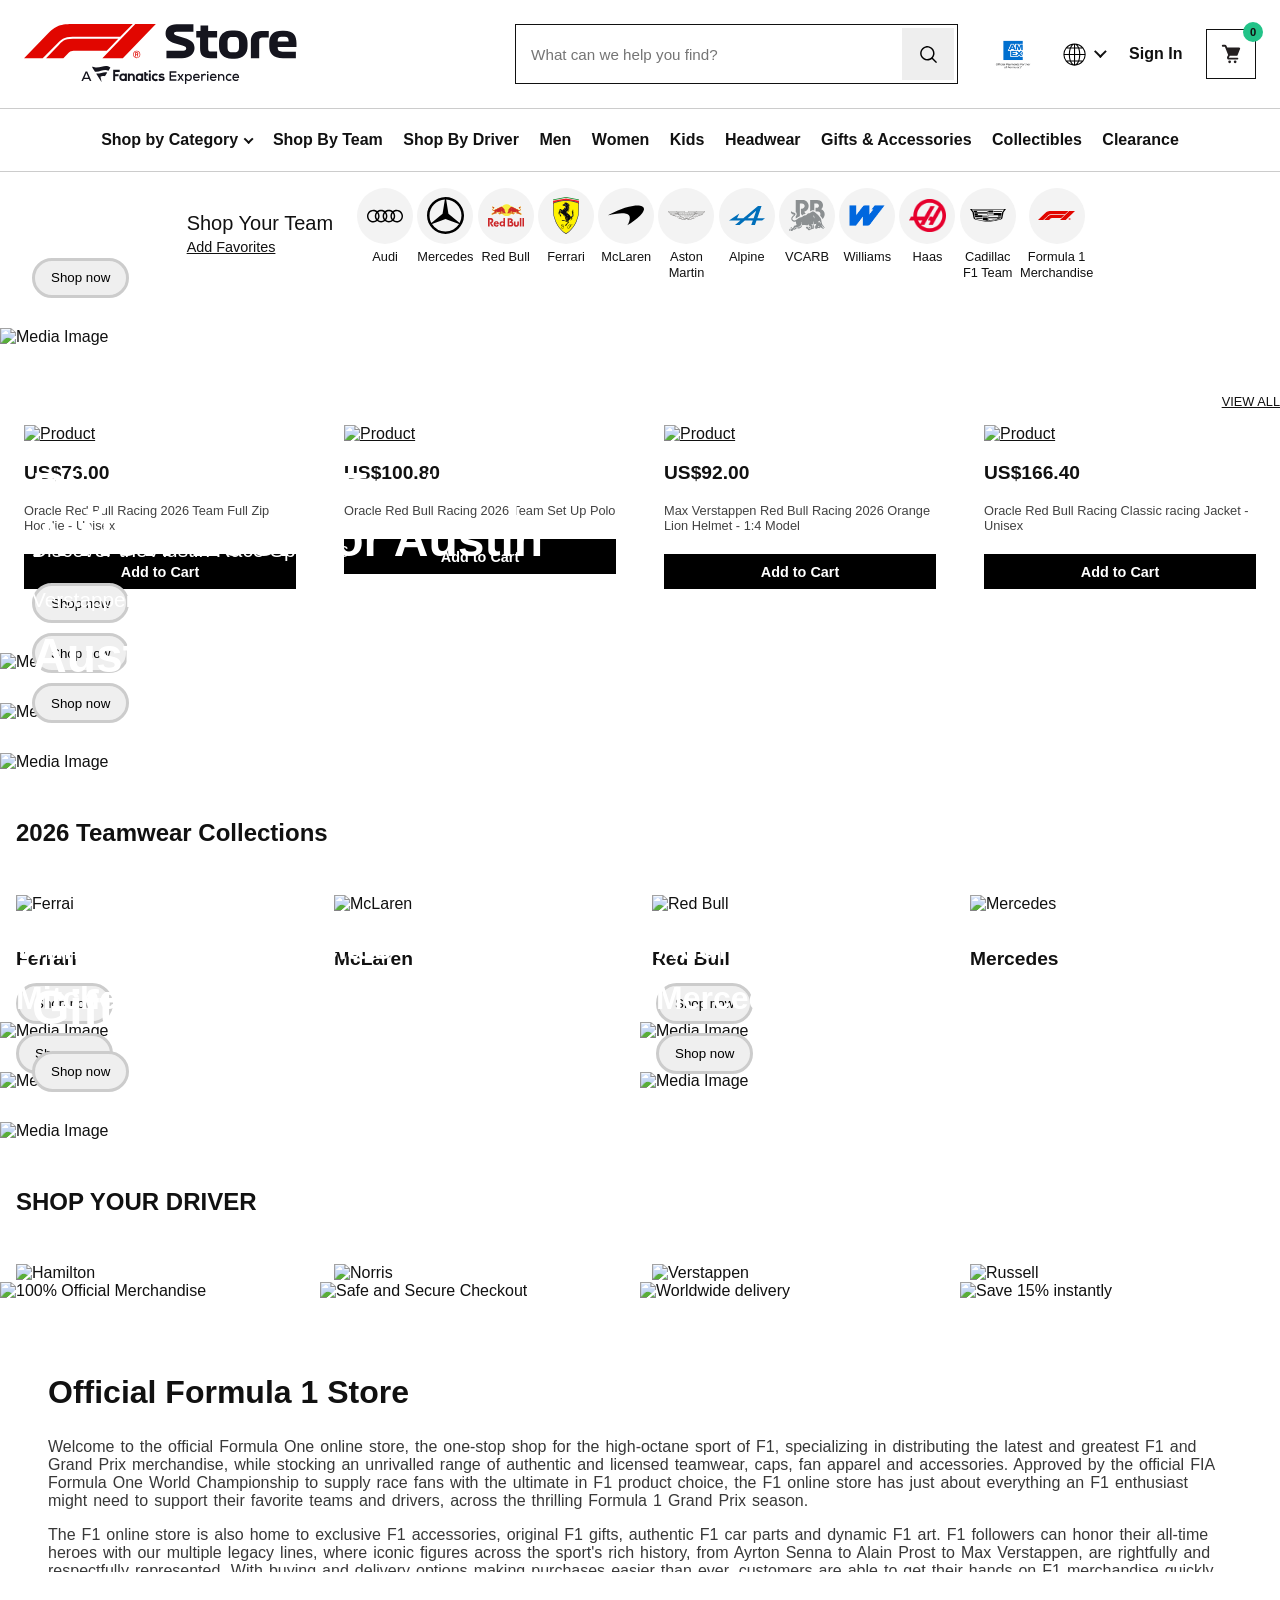
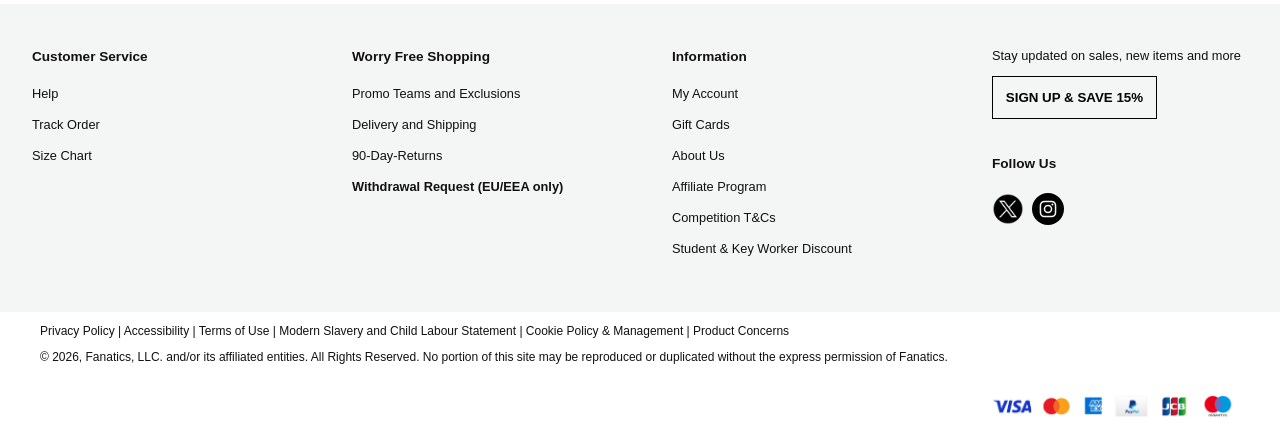
==== commit d7814492: "midterm task 3" ====
--- a/midterm-lab-exam/index.html
+++ b/midterm-lab-exam/index.html
@@ -6,6 +6,7 @@
     <link href="https://cdn.jsdelivr.net/npm/bootstrap@5.3.3/dist/css/bootstrap.min.css" rel="stylesheet" />
     <link rel="stylesheet" href="style.css" />
     <link rel="stylesheet" href="mega-menu.css" />
+    <link rel="stylesheet" href="cart.css" />
     <title>F1 Store | The Official Formula One Store</title>
   </head>
 
@@ -30,13 +31,24 @@
         <div class="header-icons bp-down">
           <img class="header-icon" src="content/search.svg" alt="Search" />
           <img class="header-icon" src="content/account.svg" alt="Account" />
-          <img class="header-icon" src="content/bag.svg" alt="Shopping bag" />
+          <a class="header-cart cart-toggle" href="checkout.html" aria-label="Shopping cart" aria-controls="mini-cart" aria-expanded="false">
+            <img class="header-icon" src="content/bag.svg" alt="" /><span class="cart-badge" aria-live="polite">0</span>
+          </a>
         </div>
         <div class="header-right bp-up">
           <img class="amex-logo d-none d-lg-block" src="content/amex-logo.avif" alt="AMEX-logo" />
           <a class="lang-link" href="#"><img class="globe" src="content/languages.svg" alt="Language" /><span class="chevron"></span></a>
           <a class="sign-in" href="#">Sign In</a>
-          <a class="cart-box" href="#"><img class="cart" src="content/cart.svg" alt="Shopping cart" /></a>
+          <a class="cart-box cart-toggle" href="checkout.html" aria-label="Shopping cart" aria-controls="mini-cart" aria-expanded="false"><img class="cart" src="content/cart.svg" alt="" /><span class="cart-badge" aria-live="polite">0</span></a>
+        </div>
+
+        <!-- mini cart (Task 3) -->
+        <div class="mini-cart" id="mini-cart" hidden>
+          <h2 class="mini-cart-title">Your Cart</h2>
+          <p class="mini-cart-empty" id="mini-cart-empty">Your cart is empty.</p>
+          <ul class="mini-cart-list" id="mini-cart-list"></ul>
+          <p class="mini-cart-total"><span>Total</span> <strong id="mini-cart-total">US$0.00</strong></p>
+          <a class="mini-cart-checkout" href="checkout.html">Go to checkout</a>
         </div>
       </div>
       <nav class="category-nav navbar" aria-label="Main navigation">
@@ -296,6 +308,7 @@
                 Oracle Red Bull Racing 2026 Team Full Zip Hoodie - Unisex
               </p>
             </div>
+            <button class="add-btn" type="button">Add to Cart</button>
           </div>
         </div>
         <div class="col">
@@ -309,6 +322,7 @@
                 Oracle Red Bull Racing 2026 Team Set Up Polo
               </p>
             </div>
+            <button class="add-btn" type="button">Add to Cart</button>
           </div>
         </div>
         <div class="col">
@@ -322,6 +336,7 @@
                 Max Verstappen Red Bull Racing 2026 Orange Lion Helmet - 1:4 Model
               </p>
             </div>
+            <button class="add-btn" type="button">Add to Cart</button>
           </div>
         </div>
         <div class="col">
@@ -335,6 +350,7 @@
                 Oracle Red Bull Racing Classic racing Jacket - Unisex
               </p>
             </div>
+            <button class="add-btn" type="button">Add to Cart</button>
           </div>
         </div>
         <div class="col">
@@ -348,6 +364,7 @@
                 Oracle Red Bull Racing 2026 Team Full Zip Hoodie - Unisex
               </p>
             </div>
+            <button class="add-btn" type="button">Add to Cart</button>
           </div>
         </div>
         <div class="col">
@@ -361,6 +378,7 @@
                 Oracle Red Bull Racing 2026 Team Set Up Polo
               </p>
             </div>
+            <button class="add-btn" type="button">Add to Cart</button>
           </div>
         </div>
         <div class="col">
@@ -374,6 +392,7 @@
                 Max Verstappen Red Bull Racing 2026 Orange Lion Helmet - 1:4 Model
               </p>
             </div>
+            <button class="add-btn" type="button">Add to Cart</button>
           </div>
         </div>
         <div class="col">
@@ -387,6 +406,7 @@
                 Oracle Red Bull Racing Classic racing Jacket - Unisex
               </p>
             </div>
+            <button class="add-btn" type="button">Add to Cart</button>
           </div>
         </div>
       </div>
@@ -609,5 +629,6 @@
       <div class="footer-payments"><img class="payment-img" src="content/payments-footer.png" alt="Payment methodss"></div>
     </footer>
     <script src="https://cdn.jsdelivr.net/npm/bootstrap@5.3.3/dist/js/bootstrap.bundle.min.js"></script>
+    <script src="script.js"></script>
   </body>
 </html>
--- a/midterm-lab-exam/mega-menu.css
+++ b/midterm-lab-exam/mega-menu.css
@@ -1,17 +1,7 @@
-/* =====================================================================
-   TASK 1 - Mega-menu in the navbar        (loaded AFTER style.css / product.css)
-   N = 74  ->  BP = 600 + 74 = 674px,  H = (74 x 7) mod 360 = 158,  K = (74 mod 3) + 3 = 5
-   Media queries cannot read CSS variables, so 674px is written out literally:
-   to change BP, search this file for "674" (and "673") and replace it.
-   ===================================================================== */
-
 :root {
   --accent: hsl(158, 70%, 45%); /* hsl(H, 70%, 45%) with H = 158 */
 }
 
-/* ---- BP-based show/hide helpers -------------------------------------
-   Bootstrap's d-md-* switch at 768px. The menu has to switch at BP (674px),
-   so the header and nav use these two classes instead.                  */
 .bp-up {
   display: none !important;
 }
@@ -51,8 +41,6 @@
   }
 }
 
-/* between BP and 768px the old "mobile" rules from style.css/product.css are
-   still active, so restore the desktop-style header for that narrow band */
 @media (min-width: 674px) and (max-width: 768px) {
   .header-main {
     padding: 1.5rem;
@@ -79,9 +67,6 @@
   }
 }
 
-/* =====================================================================
-   MEGA PANEL  (BP and wider)
-   ===================================================================== */
 .mega-trigger::after {
   content: "";
   display: none;
@@ -123,9 +108,6 @@
       visibility 0s linear 0.15s;
   }
 
-  /* OPEN: pointer over the menu item OR the panel (the panel is a child of the
-     <li>, so moving the mouse down into it keeps :hover alive) OR keyboard
-     focus anywhere inside the <li> (Tab onto the link, then Tab into the panel) */
   .mega-item:hover > .mega-panel,
   .mega-item:focus-within > .mega-panel {
     visibility: visible;
@@ -133,8 +115,6 @@
     transition-delay: 0s;
   }
 
-  /* invisible bridge over the navbar's bottom padding so the hover does not
-     drop while the pointer crosses the gap between the link and the panel */
   .mega-panel::before {
     content: "";
     position: absolute;
@@ -187,8 +167,6 @@
 }
 
 @media (min-width: 992px) {
-  /* the new 10th item would wrap "Clearance" onto a second row, so the gap
-     between items and the side padding shrink a little on wide screens */
   .category-nav {
     padding-left: 2rem;
     padding-right: 2rem;
@@ -197,7 +175,6 @@
     column-gap: clamp(0.9rem, 1.6vw, 2.5rem);
   }
 
-  /* navbar bottom padding is 1.35rem here (0.65rem below 992px) */
   .mega-panel::before {
     top: -1.35rem;
     height: 1.35rem;
@@ -213,16 +190,12 @@
   }
 }
 
-/* keyboard focus ring in the accent colour */
 .category-nav a:focus-visible,
 .mega-accordion summary:focus-visible {
   outline: 2px solid var(--accent);
   outline-offset: 2px;
 }
 
-/* =====================================================================
-   ACCORDION  (below BP, inside the hamburger menu) - <details>/<summary>
-   ===================================================================== */
 .mega-item {
   width: 100%;
 }
--- a/midterm-lab-exam/cart.css
+++ b/midterm-lab-exam/cart.css
@@ -0,0 +1,119 @@
+.header-main {
+  position: relative;
+  z-index: 1100;
+}
+
+.cart-box,
+.header-cart {
+  position: relative;
+}
+.header-cart {
+  display: inline-flex;
+  align-items: center;
+}
+.cart-badge {
+  position: absolute;
+  top: -0.5rem;
+  right: -0.5rem;
+  display: flex;
+  align-items: center;
+  justify-content: center;
+  min-width: 1.25rem;
+  height: 1.25rem;
+  padding: 0 0.3rem;
+  border-radius: 999px;
+  background: var(--accent, hsl(158, 70%, 45%));
+  color: #111;
+  font-size: 0.7rem;
+  font-weight: 700;
+  line-height: 1;
+}
+
+.mini-cart {
+  position: absolute;
+  top: 100%;
+  right: 1rem;
+  z-index: 1100;
+  width: 22rem;
+  max-width: calc(100vw - 2rem);
+  padding: 1rem;
+  background: #fff;
+  border: 1px solid #111;
+  border-top: 3px solid var(--accent, hsl(158, 70%, 45%));
+  box-shadow: 0 12px 24px rgba(0, 0, 0, 0.2);
+}
+.mini-cart[hidden] {
+  display: none;
+}
+.mini-cart-title {
+  margin: 0 0 0.5rem;
+  font-size: 1.1rem;
+}
+.mini-cart-empty {
+  margin: 0.5rem 0;
+  font-size: 0.9rem;
+  color: #555;
+}
+.mini-cart-list {
+  list-style: none;
+  margin: 0;
+  padding: 0;
+  max-height: 16rem;
+  overflow-y: auto;
+}
+.mini-cart-item {
+  display: grid;
+  grid-template-columns: minmax(0, 1fr) auto auto;
+  align-items: center;
+  gap: 0.6rem;
+  padding: 0.5rem 0;
+  border-bottom: 1px solid #eee;
+  font-size: 0.85rem;
+}
+.mini-cart-name {
+  overflow: hidden;
+  text-overflow: ellipsis;
+  white-space: nowrap;
+}
+.mini-cart-price {
+  font-weight: 700;
+}
+.remove-btn {
+  padding: 0.2rem 0.5rem;
+  border: 1px solid #111;
+  background: #fff;
+  font-size: 0.75rem;
+  cursor: pointer;
+}
+.remove-btn:hover {
+  background: #111;
+  color: #fff;
+}
+.mini-cart-total {
+  display: flex;
+  justify-content: space-between;
+  margin: 0.75rem 0;
+  font-size: 1rem;
+}
+.mini-cart-checkout {
+  display: block;
+  padding: 0.7rem;
+  background: #000;
+  color: #fff;
+  text-align: center;
+  font-weight: 700;
+  text-decoration: none;
+}
+.mini-cart-checkout:hover {
+  background: #333;
+}
+
+.featured-products .add-btn {
+  margin-top: 0.5rem;
+  cursor: pointer;
+}
+.featured-products .add-btn:disabled {
+  background: #ccc;
+  color: #555;
+  cursor: not-allowed;
+}
